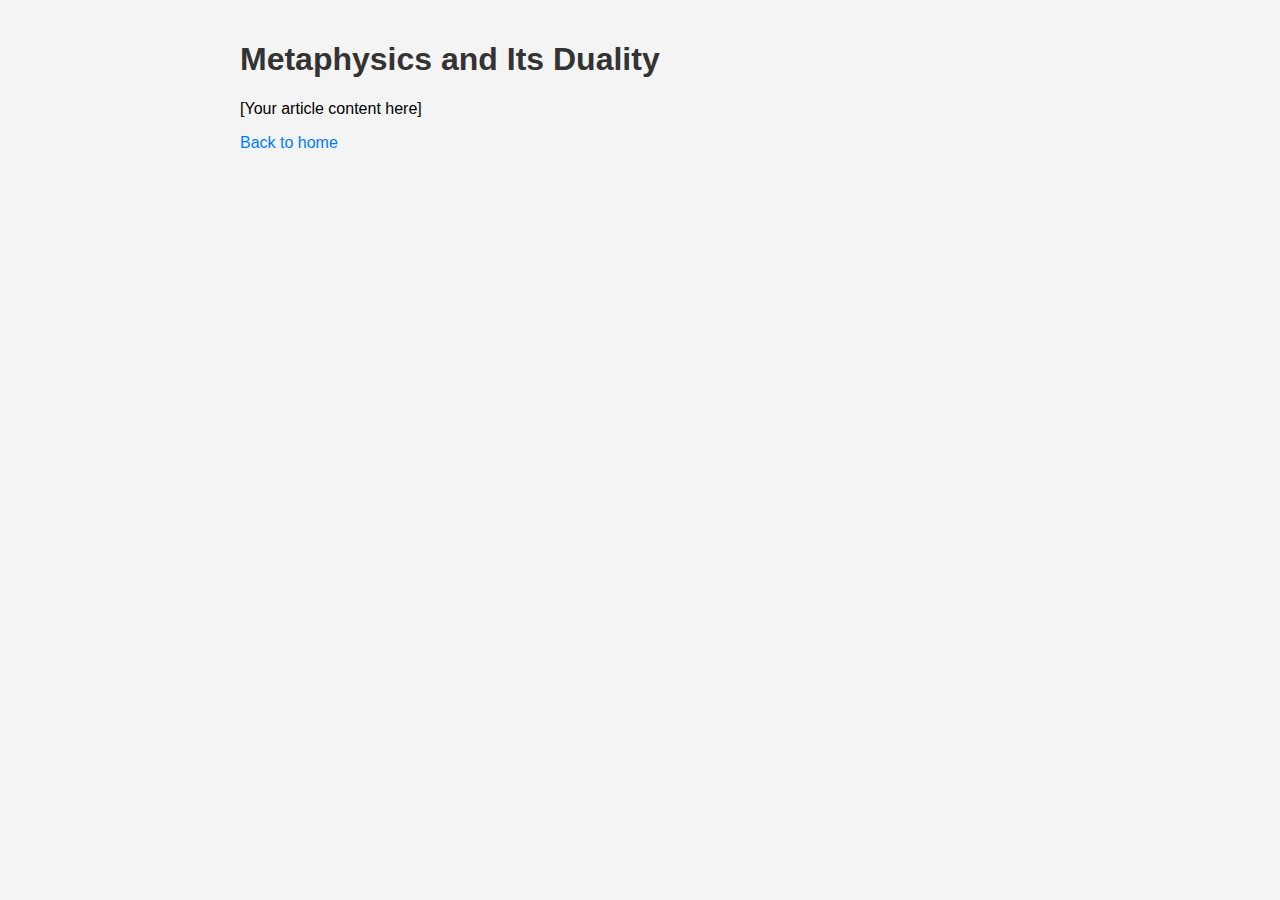
==== existentialist-box/article1.html @ 86587e5d "Add files via upload" ====
<!DOCTYPE html>
<html lang="en">
<head>
    <meta charset="UTF-8">
    <meta name="viewport" content="width=device-width, initial-scale=1.0">
    <title>Metaphysics and Its Duality</title>
    <link rel="stylesheet" href="style.css">
</head>
<body>
    <h1>Metaphysics and Its Duality</h1>
    <p>[Your article content here]</p>
    <a href="index.html">Back to home</a>
</body>
</html>
---- existentialist-box/style.css ----
body {
    font-family: Arial, sans-serif;
    max-width: 800px;
    margin: auto;
    padding: 20px;
    background-color: #f4f4f4;
}
h1, h2 {
    color: #333;
}
a {
    color: #007bff;
    text-decoration: none;
}
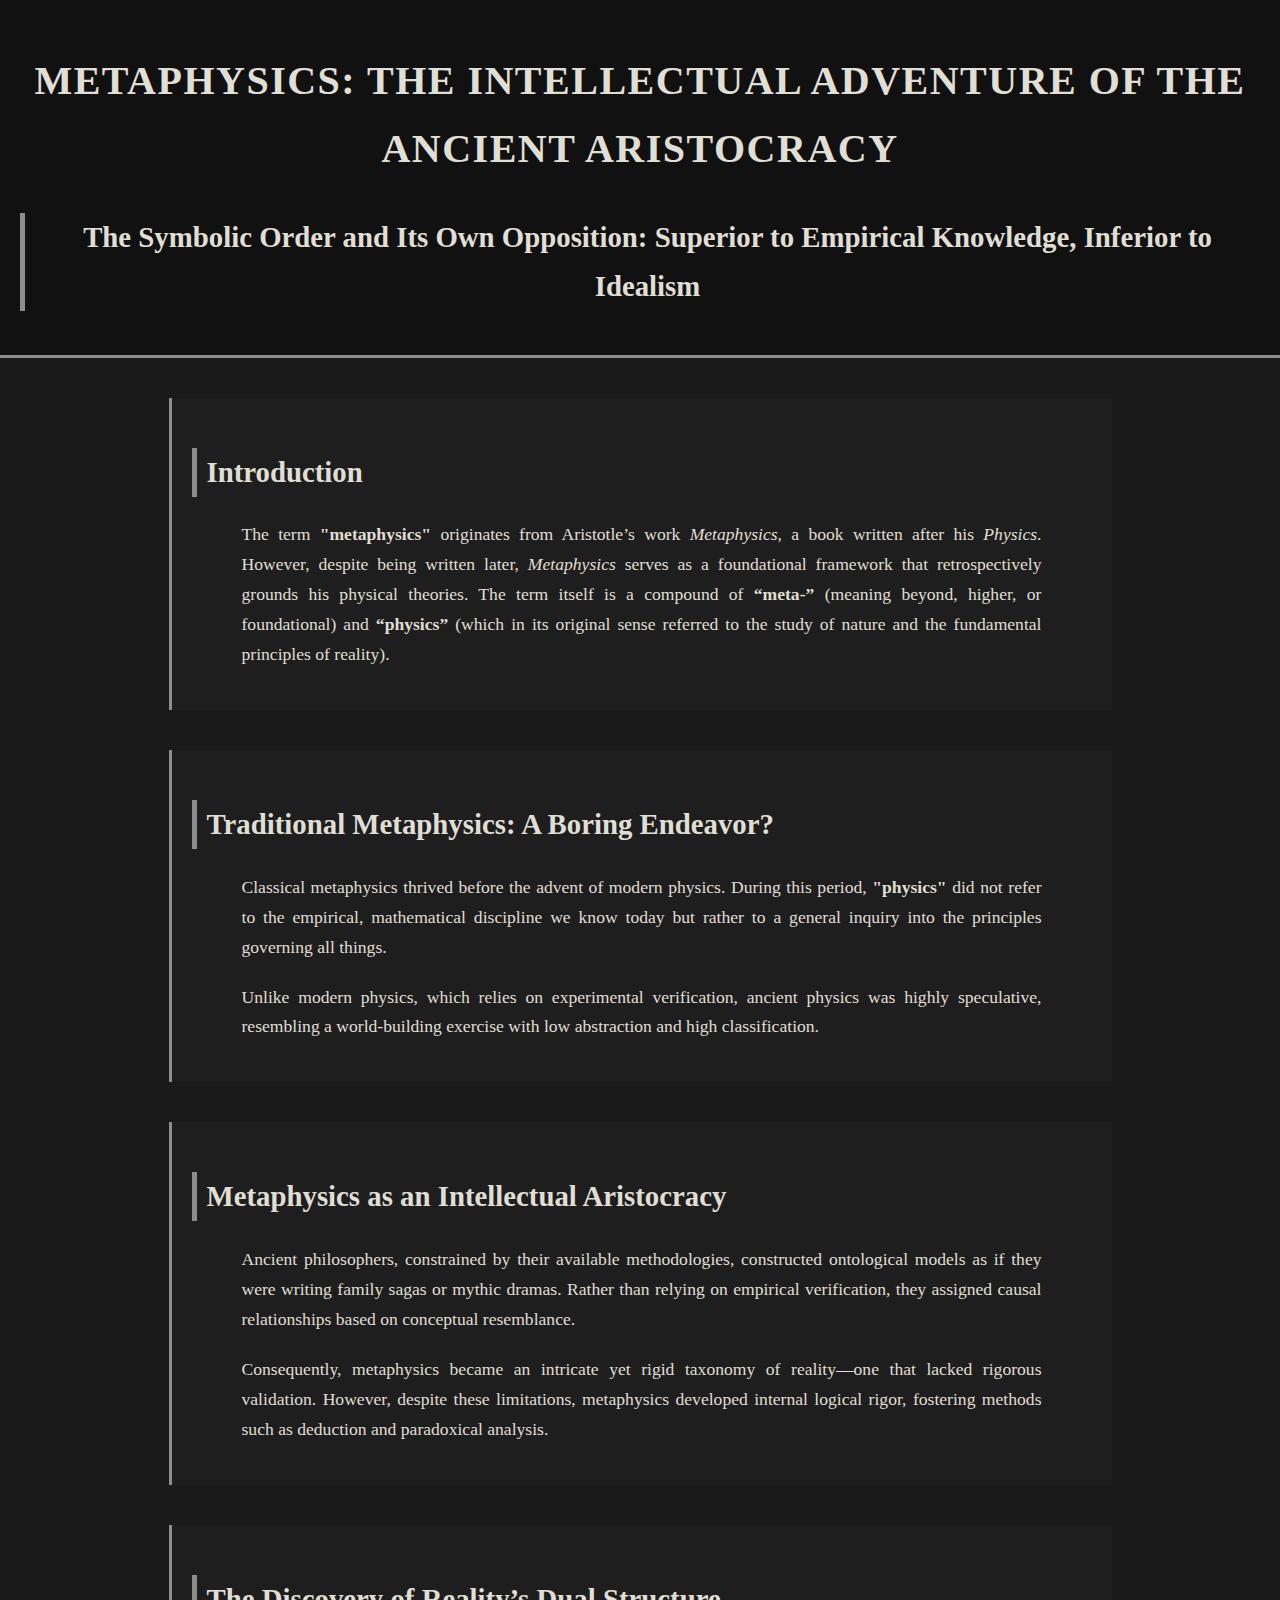
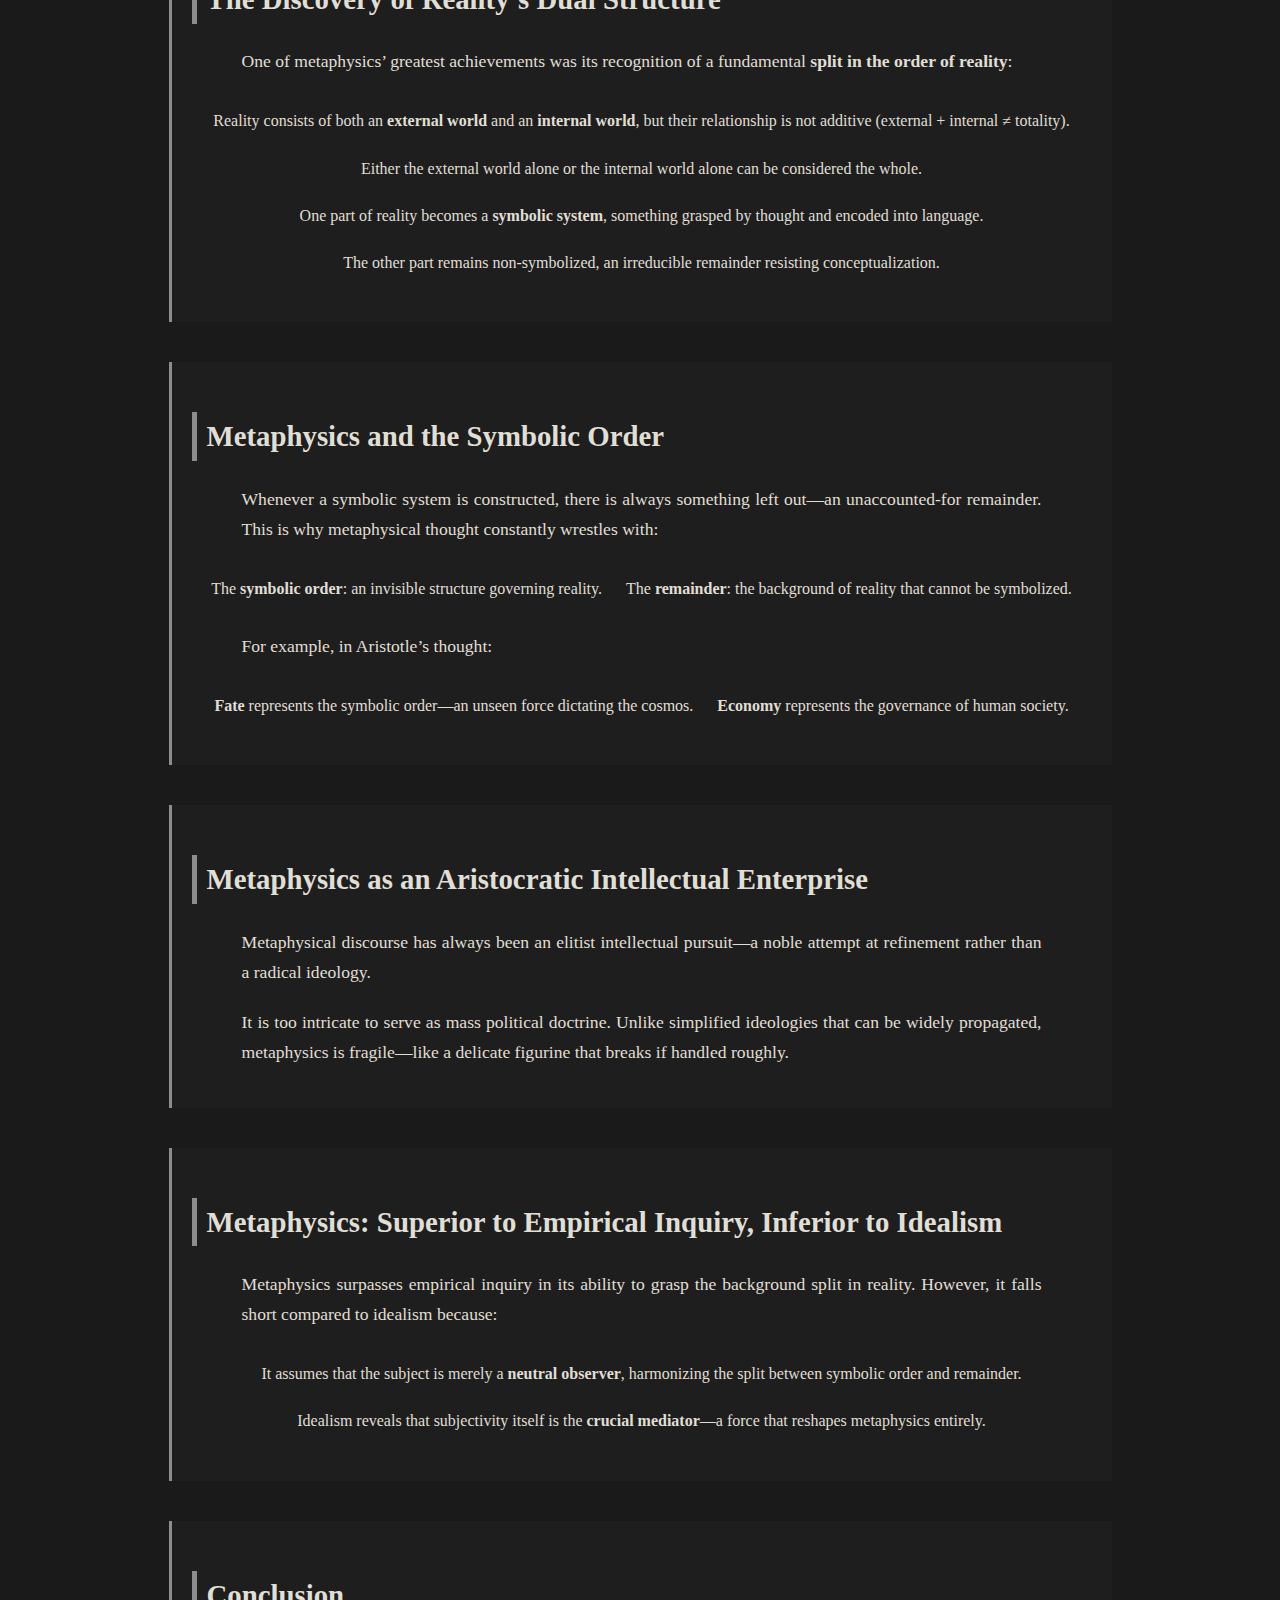
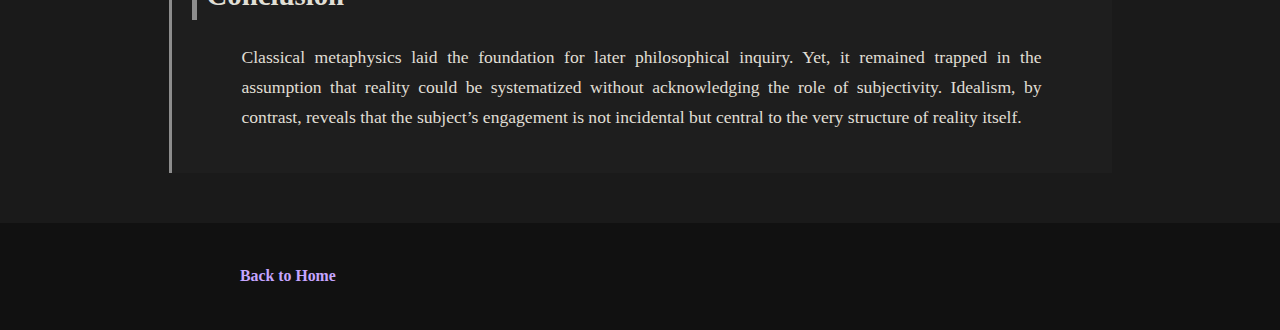
==== commit fa85a2df: "Add files via upload" ====
--- a/existentialist-box/article1.html
+++ b/existentialist-box/article1.html
@@ -3,12 +3,79 @@
 <head>
     <meta charset="UTF-8">
     <meta name="viewport" content="width=device-width, initial-scale=1.0">
-    <title>Metaphysics and Its Duality</title>
+    <title>Metaphysics: The Intellectual Adventure</title>
     <link rel="stylesheet" href="style.css">
 </head>
 <body>
-    <h1>Metaphysics and Its Duality</h1>
-    <p>[Your article content here]</p>
-    <a href="index.html">Back to home</a>
+    <header>
+        <h1>Metaphysics: The Intellectual Adventure of the Ancient Aristocracy</h1>
+        <h2>The Symbolic Order and Its Own Opposition: Superior to Empirical Knowledge, Inferior to Idealism</h2>
+    </header>
+
+    <section>
+        <h2>Introduction</h2>
+        <p>The term <strong>"metaphysics"</strong> originates from Aristotle’s work <em>Metaphysics</em>, a book written after his <em>Physics</em>. However, despite being written later, <em>Metaphysics</em> serves as a foundational framework that retrospectively grounds his physical theories. The term itself is a compound of <strong>“meta-”</strong> (meaning beyond, higher, or foundational) and <strong>“physics”</strong> (which in its original sense referred to the study of nature and the fundamental principles of reality).</p>
+    </section>
+
+    <section>
+        <h2>Traditional Metaphysics: A Boring Endeavor?</h2>
+        <p>Classical metaphysics thrived before the advent of modern physics. During this period, <strong>"physics"</strong> did not refer to the empirical, mathematical discipline we know today but rather to a general inquiry into the principles governing all things.</p>
+        <p>Unlike modern physics, which relies on experimental verification, ancient physics was highly speculative, resembling a world-building exercise with low abstraction and high classification.</p>
+    </section>
+
+    <section>
+        <h2>Metaphysics as an Intellectual Aristocracy</h2>
+        <p>Ancient philosophers, constrained by their available methodologies, constructed ontological models as if they were writing family sagas or mythic dramas. Rather than relying on empirical verification, they assigned causal relationships based on conceptual resemblance.</p>
+        <p>Consequently, metaphysics became an intricate yet rigid taxonomy of reality—one that lacked rigorous validation. However, despite these limitations, metaphysics developed internal logical rigor, fostering methods such as deduction and paradoxical analysis.</p>
+    </section>
+
+    <section>
+        <h2>The Discovery of Reality’s Dual Structure</h2>
+        <p>One of metaphysics’ greatest achievements was its recognition of a fundamental <strong>split in the order of reality</strong>:</p>
+        <ul>
+            <li>Reality consists of both an <strong>external world</strong> and an <strong>internal world</strong>, but their relationship is not additive (external + internal ≠ totality).</li>
+            <li>Either the external world alone or the internal world alone can be considered the whole.</li>
+            <li>One part of reality becomes a <strong>symbolic system</strong>, something grasped by thought and encoded into language.</li>
+            <li>The other part remains non-symbolized, an irreducible remainder resisting conceptualization.</li>
+        </ul>
+    </section>
+
+    <section>
+        <h2>Metaphysics and the Symbolic Order</h2>
+        <p>Whenever a symbolic system is constructed, there is always something left out—an unaccounted-for remainder. This is why metaphysical thought constantly wrestles with:</p>
+        <ul>
+            <li>The <strong>symbolic order</strong>: an invisible structure governing reality.</li>
+            <li>The <strong>remainder</strong>: the background of reality that cannot be symbolized.</li>
+        </ul>
+        <p>For example, in Aristotle’s thought:</p>
+        <ul>
+            <li><strong>Fate</strong> represents the symbolic order—an unseen force dictating the cosmos.</li>
+            <li><strong>Economy</strong> represents the governance of human society.</li>
+        </ul>
+    </section>
+
+    <section>
+        <h2>Metaphysics as an Aristocratic Intellectual Enterprise</h2>
+        <p>Metaphysical discourse has always been an elitist intellectual pursuit—a noble attempt at refinement rather than a radical ideology.</p>
+        <p>It is too intricate to serve as mass political doctrine. Unlike simplified ideologies that can be widely propagated, metaphysics is fragile—like a delicate figurine that breaks if handled roughly.</p>
+    </section>
+
+    <section>
+        <h2>Metaphysics: Superior to Empirical Inquiry, Inferior to Idealism</h2>
+        <p>Metaphysics surpasses empirical inquiry in its ability to grasp the background split in reality. However, it falls short compared to idealism because:</p>
+        <ul>
+            <li>It assumes that the subject is merely a <strong>neutral observer</strong>, harmonizing the split between symbolic order and remainder.</li>
+            <li>Idealism reveals that subjectivity itself is the <strong>crucial mediator</strong>—a force that reshapes metaphysics entirely.</li>
+        </ul>
+    </section>
+
+    <section>
+        <h2>Conclusion</h2>
+        <p>Classical metaphysics laid the foundation for later philosophical inquiry. Yet, it remained trapped in the assumption that reality could be systematized without acknowledging the role of subjectivity. Idealism, by contrast, reveals that the subject’s engagement is not incidental but central to the very structure of reality itself.</p>
+    </section>
+
+    <footer>
+        <p><a href="index.html">Back to Home</a></p>
+    </footer>
 </body>
 </html>
--- a/existentialist-box/style.css
+++ b/existentialist-box/style.css
@@ -1,14 +1,96 @@
+/* Global Styling */
 body {
-    font-family: Arial, sans-serif;
+    background-color: #1a1a1a;
+    color: #e0dfd5; /* Slightly off-white for a warmer, old-paper feel */
+    font-family: 'Georgia', serif;
+    line-height: 1.7;
+    margin: 0;
+    padding: 0;
+}
+
+/* Header */
+header {
+    text-align: center;
+    padding: 20px;
+    background-color: #111;
+    border-bottom: 3px solid #8d8d8d;
+}
+
+h1 {
+    font-size: 2.5em;
+    text-transform: uppercase;
+    letter-spacing: 1.5px;
+}
+
+h2 {
+    font-size: 1.8em;
+    border-left: 5px solid #8d8d8d;
+    padding-left: 10px;
+    margin-top: 30px;
+}
+
+p {
+    font-size: 1.1em;
+    text-align: justify;
     max-width: 800px;
-    margin: auto;
+    margin: 20px auto;
+}
+
+/* Links */
+a {
+    color: #c5a5ff; /* Muted purple for academic/intellectual feel */
+    text-decoration: none;
+    font-weight: bold;
+    transition: color 0.3s ease-in-out;
+}
+
+a:hover {
+    color: #ffcc66; /* Golden hue on hover */
+    text-decoration: underline;
+}
+
+/* Navigation & Footer */
+ul {
+    list-style-type: none;
+    padding: 0;
+    text-align: center;
+}
+
+li {
+    display: inline-block;
+    margin: 10px;
+}
+
+footer {
+    text-align: center;
     padding: 20px;
-    background-color: #f4f4f4;
+    margin-top: 50px;
+    background-color: #111;
+    color: #8d8d8d;
+    font-size: 0.9em;
 }
-h1, h2 {
-    color: #333;
+
+/* Section Blocks */
+section {
+    background: rgba(50, 50, 50, 0.2);
+    padding: 20px;
+    border-left: 3px solid #8d8d8d;
+    margin: 40px auto;
+    max-width: 900px;
 }
-a {
-    color: #007bff;
-    text-decoration: none;
+
+/* Interactive Hover Effects */
+section:hover {
+    background: rgba(80, 80, 80, 0.3);
+    transition: background 0.5s ease-in-out;
 }
+
+/* Responsive Design */
+@media (max-width: 800px) {
+    body {
+        padding: 10px;
+    }
+    p, h2 {
+        text-align: left;
+    }
+}
